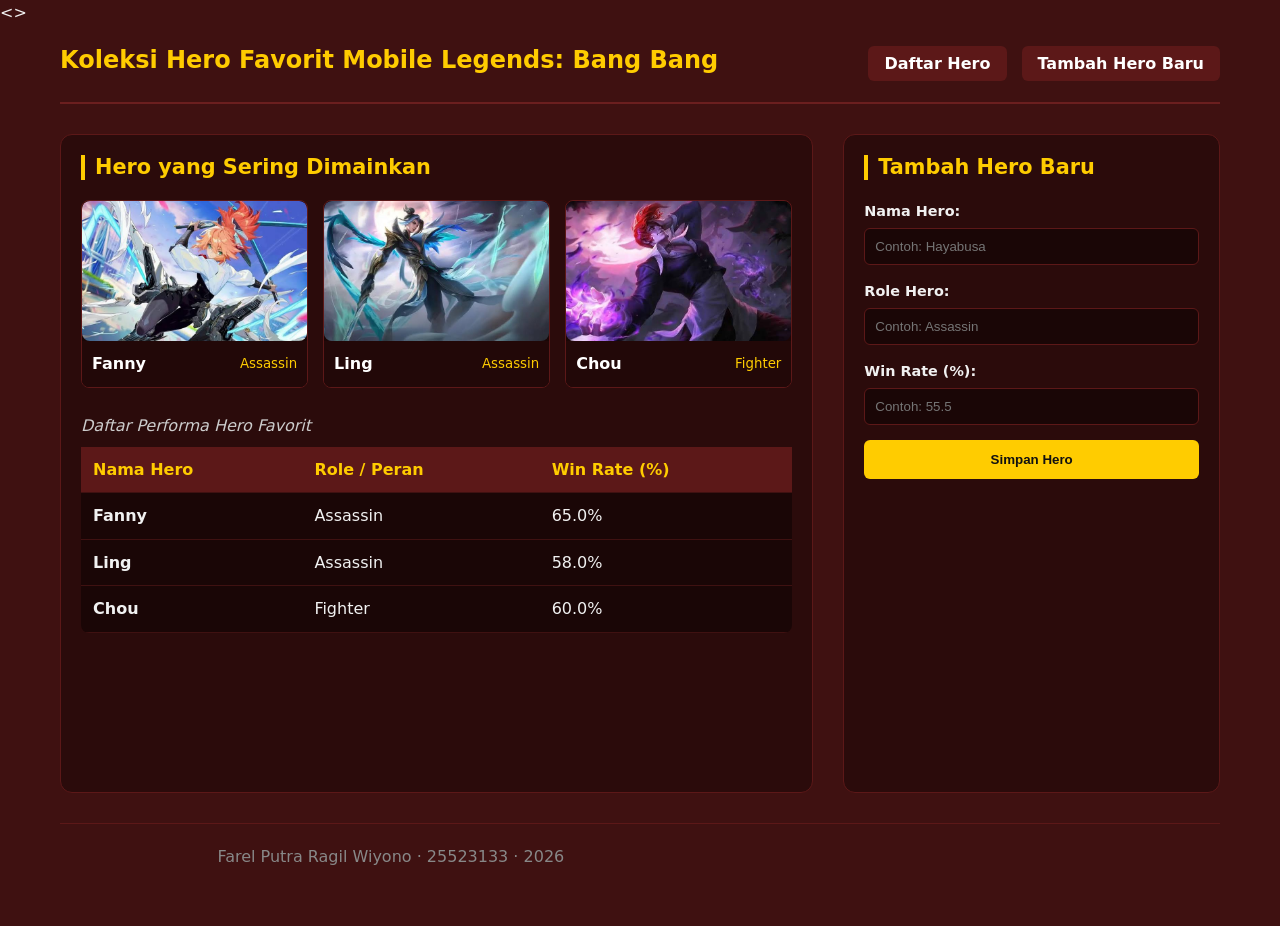
==== worksheet-p9/profil.html @ 79e70998 "P9 - check, then save" ====
<!doctype html>
<html lang="id">
  <head>
    <meta charset="utf-8" />
    <meta name="viewport" content="width=device-width, initial-scale=1.0" />
    <title>Hero Favorit Mobile Legends - Farel</title>

    <!-- Pemanggilan 5 berkas CSS terpisah dari folder css/ -->
    <link rel="stylesheet" href="css/tokens.css" />
    <link rel="stylesheet" href="css/base.css" />
    <link rel="stylesheet" href="css/layout.css" />
    <link rel="stylesheet" href="css/komponen.css" />
    <link rel="stylesheet" href="css/tema.css" />
  </head>
  <>
    <!-- Wadah pembungkus utama P5 untuk CSS Grid Layout -->
    <div class="page">
      <header>
        <div class="navbar">
          <h1>Koleksi Hero Favorit Mobile Legends: Bang Bang</h1>
          <nav aria-label="Navigasi utama">
            <ul>
              <li><a href="#daftar-hero">Daftar Hero</a></li>
              <li><a href="#tambah-hero">Tambah Hero Baru</a></li>
            </ul>
          </nav>
        </div>
      </header>

      <!-- LANDMARK MAIN (Wadah Grid 2 Kolom) -->
      <main class="isi">
        <!-- SECTION 1: TABEL DATA & GAMBAR -->
        <section id="daftar-hero" class="utama">
          <h2>Hero yang Sering Dimainkan</h2>

          <!-- GALERI HERO ADAPTIF (GRID AUTO-FIT) -->
          <div class="galeri">
            <figure class="kartu sorotan">
              <img
                src="hero-favorit-1.jpg"
                alt="Tampilan visual hero Fanny di Mobile Legends"
                width="640"
                height="360"
                loading="lazy"
              />
              <figcaption class="kartu-kaki">
                <span>Fanny</span>
                <small>Assassin</small>
              </figcaption>
            </figure>

            <figure class="kartu">
              <img
                src="hero-favorit-2.jpg"
                alt="Tampilan visual hero Ling di Mobile Legends"
                width="640"
                height="360"
                loading="lazy"
              />
              <figcaption class="kartu-kaki">
                <span>Ling</span>
                <small>Assassin</small>
              </figcaption>
            </figure>

            <figure class="kartu">
              <img
                src="hero-favorit-3.jpg"
                alt="Tampilan visual hero Chou di Mobile Legends"
                width="640"
                height="360"
                loading="lazy"
              />
              <figcaption class="kartu-kaki">
                <span>Chou</span>
                <small>Fighter</small>
              </figcaption>
            </figure>
          </div>

          <!-- TABEL DATA HERO -->
          <table>
            <caption>
              Daftar Performa Hero Favorit
            </caption>
            <thead>
              <tr>
                <th scope="col">Nama Hero</th>
                <th scope="col">Role / Peran</th>
                <th scope="col">Win Rate (%)</th>
              </tr>
            </thead>
            <tbody>
              <tr>
                <th scope="row">Fanny</th>
                <td>Assassin</td>
                <td>65.0%</td>
              </tr>
              <tr>
                <th scope="row">Ling</th>
                <td>Assassin</td>
                <td>58.0%</td>
              </tr>
              <tr>
                <th scope="row">Chou</th>
                <td>Fighter</td>
                <td>60.0%</td>
              </tr>
            </tbody>
          </table>
        </section>

        <!-- SECTION 2: FORMULIR INPUT -->
        <section id="tambah-hero" class="sisi">
          <h2>Tambah Hero Baru</h2>

          <form action="/simpan" method="post">
            <p class="form-group">
              <label for="nama-hero">Nama Hero:</label>
              <input
                type="text"
                id="nama-hero"
                name="nama-hero"
                required
                placeholder="Contoh: Hayabusa"
              />
            </p>
            <p class="form-group">
              <label for="role-hero">Role Hero:</label>
              <input
                type="text"
                id="role-hero"
                name="role-hero"
                required
                placeholder="Contoh: Assassin"
              />
            </p>
            <p class="form-group">
              <label for="winrate-hero">Win Rate (%):</label>
              <input
                type="number"
                id="winrate-hero"
                name="winrate-hero"
                min="0"
                max="100"
                step="0.1"
                required
                placeholder="Contoh: 55.5"
              />
            </p>
            <button type="submit" class="btn">Simpan Hero</button>
          </form>
        </section>
      </main>

      <!-- LANDMARK FOOTER -->
      <footer>
        <p>Farel Putra Ragil Wiyono · 25523133 · 2026</p>
      </footer>
    </div>
    <script type="module" src="js/app.js"></script>
    <script type="module" src="js/app.js"></script>
  <script type="module" src="js/dom.js"></script>
</body>
  </body>
</html>
---- worksheet-p9/css/tokens.css ----
:root {
  /* Token Warna Primitif - Mobile Legends Theme */
  --gold-500: #ffcc00;
  --gold-600: #e6b800;
  --dark-red-900: #2b0b0b;
  --dark-red-950: #1a0505;
  --dark-red-800: #3f1111;
  --dark-red-700: #6b1f1f;
  --gray-100: #f1f1f1;
  --gray-200: #e2e8f0;
  --gray-300: #cbd5e1;
  --red-500: #b00020;

  /* Token Warna Semantik (Tema Terang/Standar) */
  --color-bg: var(--dark-red-800);
  --color-fg: var(--gray-100);
  --color-surface: var(--dark-red-900);
  --color-border: var(--dark-red-700);
  --color-primary: var(--gold-500);
  --color-danger: var(--red-500);
  --color-focus: var(--gold-500);

  /* Spasi (Space Scale) */
  --space-1: 0.25rem;
  --space-2: 0.5rem;
  --space-3: 0.75rem;
  --space-4: 1rem;
  --space-6: 1.5rem;

  /* Sudut Mebulat (Border Radius) */
  --radius-sm: 0.25rem;
  --radius-md: 0.5rem;
  --radius-full: 9999px;

  /* Bayangan (Shadow) */
  --shadow-1: 0 4px 12px rgba(0, 0, 0, 0.4);

  /* Tipografi */
  --font-sans: system-ui, -apple-system, BlinkMacSystemFont, "Segoe UI", Roboto, sans-serif;
  --text-sm: 0.875rem;
  --text-md: 1rem;
  --text-xl: 1.5rem;
  --text-3xl: 2.25rem;
}
---- worksheet-p9/css/base.css ----
/* Box Model Reset */
*,
*::before,
*::after {
  box-sizing: border-box;
  margin: 0;
  padding: 0;
}

/* Tipografi & Latar Belakang Utama */
body {
  font-family: var(--font-sans);
  font-size: var(--text-md);
  line-height: 1.6;
  background-color: var(--color-bg);
  color: var(--color-fg);
}

h1, h2, h3, h4, h5, h6 {
  line-height: 1.2;
  color: var(--color-primary);
  margin-bottom: var(--space-2);
}

h1 { font-size: var(--text-3xl); }
h2 { font-size: var(--text-xl); }

p {
  margin-bottom: var(--space-4);
  max-width: 65ch;
}

a {
  color: var(--color-primary);
  text-decoration: none;
}

a:hover {
  text-decoration: underline;
}

img {
  max-width: 100%;
  height: auto;
  display: block;
  border-radius: var(--radius-md);
}

/* Indikator Aksesibilitas Fokus Papan Ketik */
:focus-visible {
  outline: 2px solid var(--color-focus);
  outline-offset: 2px;
}
---- worksheet-p9/css/layout.css ----
/* LAYOUT UTAMA & GRID */
.page {
  min-height: 100vh;
  display: flex;
  flex-direction: column;
  padding: 20px;
  max-width: 1200px;
  margin: 0 auto;
}

header {
  border-bottom: 2px solid var(--warna-border, #6b1f1f);
  padding-bottom: 20px;
  margin-bottom: 30px;
}

.navbar {
  display: flex;
  flex-wrap: wrap;
  justify-content: space-between;
  align-items: center;
  gap: 15px;
}

.navbar h1 {
  font-size: 1.5rem;
  color: var(--warna-emas, #ffcc00);
}

nav ul {
  list-style: none;
  display: flex;
  gap: 15px;
}

nav a {
  color: #fff;
  text-decoration: none;
  font-weight: bold;
  padding: 8px 16px;
  background-color: var(--warna-tombol, #5c1818);
  border-radius: 6px;
  transition: background 0.3s;
}

nav a:hover {
  background-color: var(--warna-emas, #ffcc00);
  color: #111;
}

/* MAIN LAYOUT: Grid 2 Kolom (Proporsional) */
.isi {
  display: grid;
  grid-template-columns: 2fr 1fr; /* Kolom utama lebih luas (2/3), formulir (1/3) */
  gap: 30px;
  flex: 1;
}

/* Responsif untuk Layar Kecil / HP */
@media (max-width: 768px) {
  .isi {
    grid-template-columns: 1fr; /* Jadi 1 kolom jika layar sempit */
  }
}

footer {
  text-align: center;
  padding: 20px 0;
  margin-top: 30px;
  border-top: 1px solid var(--warna-border, #5c1818);
  color: #888;
}
---- worksheet-p9/css/komponen.css ----
/* SECTION & CONTAINER */
section {
  background-color: var(--warna-card, #2b0b0b);
  padding: 20px;
  border-radius: 12px;
  border: 1px solid var(--warna-border, #5c1818);
}

h2 {
  color: var(--warna-emas, #ffcc00);
  margin-bottom: 20px;
  font-size: 1.3rem;
  border-left: 4px solid var(--warna-emas, #ffcc00);
  padding-left: 10px;
}

/* GALERI HERO (GRID AUTO-FIT) */
.galeri {
  display: grid;
  grid-template-columns: repeat(auto-fit, minmax(180px, 1fr));
  gap: 15px;
  margin-bottom: 25px;
}

.kartu {
  background-color: #1a0606;
  border: 1px solid var(--warna-border, #5c1818);
  border-radius: 8px;
  overflow: hidden;
  margin: 0;
}

.kartu img {
  width: 100%;
  height: 140px;
  object-fit: cover;
  display: block;
}

.kartu-kaki {
  padding: 10px;
  display: flex;
  justify-content: space-between;
  align-items: center;
  background-color: #220808;
}

.kartu-kaki span {
  font-weight: bold;
  color: #fff;
}

.kartu-kaki small {
  color: var(--warna-emas, #ffcc00);
}

/* TABEL STYLING */
table {
  width: 100%;
  border-collapse: collapse;
  margin-top: 15px;
  background-color: #1a0606;
  border-radius: 8px;
  overflow: hidden;
}

caption {
  margin-bottom: 8px;
  font-style: italic;
  color: #ccc;
  text-align: left;
}

th, td {
  padding: 10px 12px;
  text-align: left;
  border-bottom: 1px solid #3f1111;
}

thead th {
  background-color: #5c1818;
  color: var(--warna-emas, #ffcc00);
}

/* FORM STYLING */
.form-group {
  margin-bottom: 15px;
  display: flex;
  flex-direction: column;
}

.form-group label {
  margin-bottom: 5px;
  font-weight: bold;
  font-size: 0.9rem;
}

.form-group input {
  padding: 10px;
  border-radius: 6px;
  border: 1px solid var(--warna-border, #5c1818);
  background-color: #1a0606;
  color: #fff;
  width: 100%;
}

.form-group input:focus {
  outline: none;
  border-color: var(--warna-emas, #ffcc00);
}

.btn {
  width: 100%;
  padding: 12px;
  background-color: var(--warna-emas, #ffcc00);
  color: #111;
  border: none;
  border-radius: 6px;
  font-weight: bold;
  cursor: pointer;
  transition: background 0.2s;
}

.btn:hover {
  background-color: #e6b800;
}
---- worksheet-p9/css/tema.css ----
/* F.1 Mode Gelap Otomatis dari Pengaturan Sistem */
@media (prefers-color-scheme: dark) {
  :root {
    --color-bg: var(--dark-red-950);
    --color-surface: var(--dark-red-900);
    --color-fg: var(--gray-100);
    --color-border: var(--dark-red-700);
  }
}

/* F.2 Pengalih Tema Manual Tanpa JS via Checkbox */
.pengalih-tema {
  position: absolute;
  opacity: 0;
  pointer-events: none;
}

:root:has(#tema:checked) {
  --color-bg: var(--dark-red-950);
  --color-surface: var(--dark-red-900);
  --color-fg: var(--gray-100);
  --color-border: var(--dark-red-700);
  --color-primary: var(--gold-500);
}
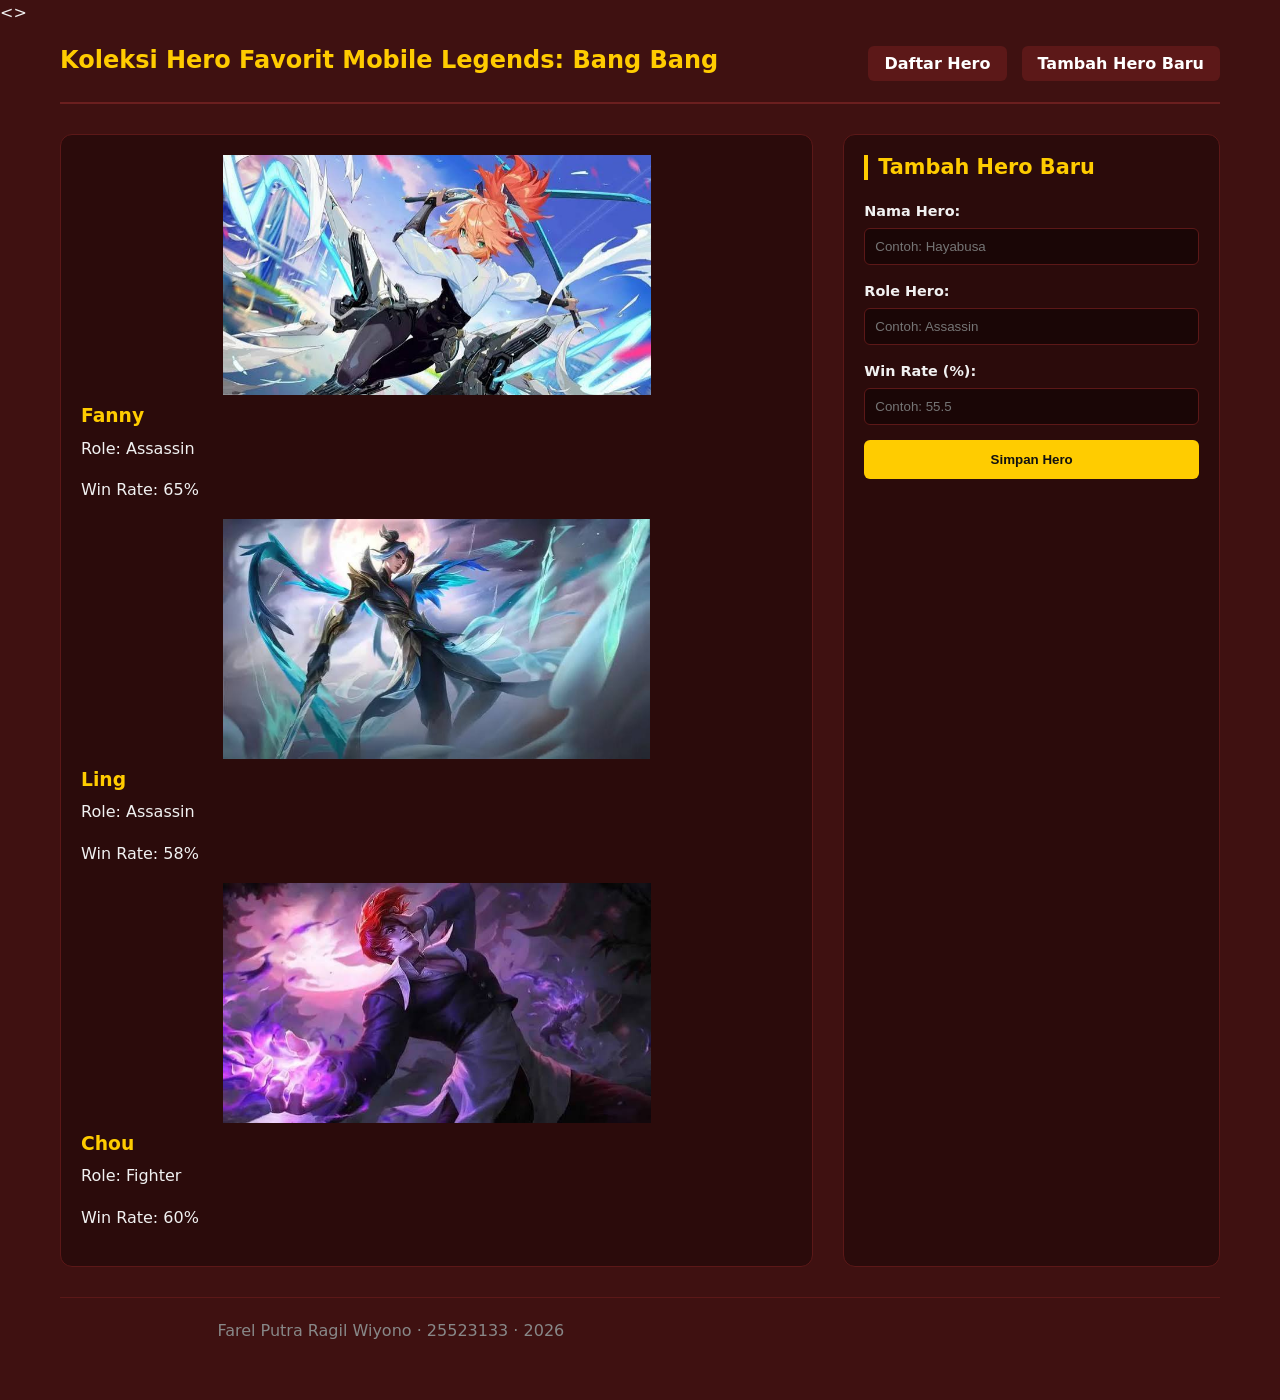
==== commit 098b3c79: "P9: fix card image layout and styling" ====
--- a/worksheet-p9/profil.html
+++ b/worksheet-p9/profil.html
@@ -159,8 +159,6 @@
       </footer>
     </div>
     <script type="module" src="js/app.js"></script>
-    <script type="module" src="js/app.js"></script>
   <script type="module" src="js/dom.js"></script>
 </body>
-  </body>
 </html>
